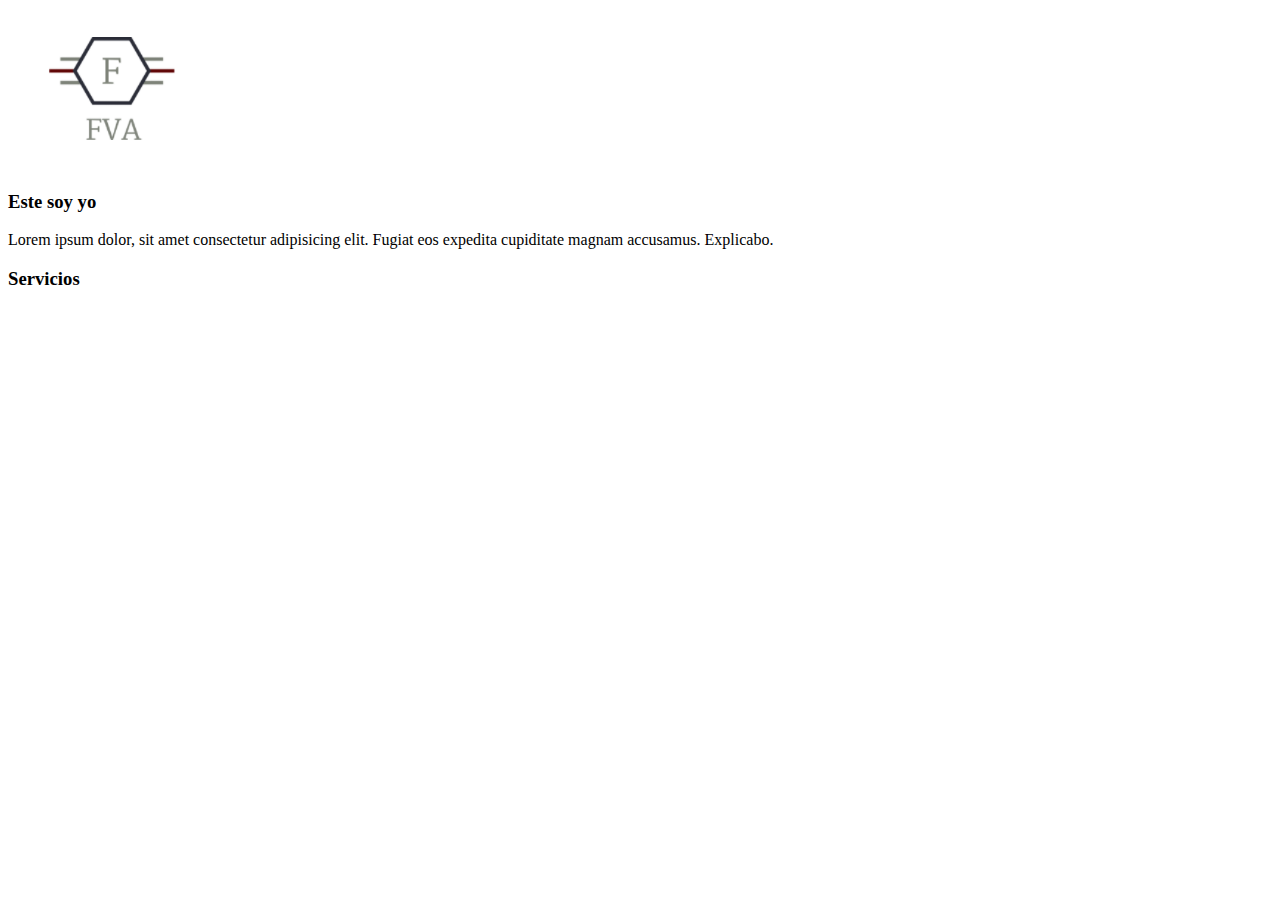
==== PaginaPrueba/index.html @ b1786f06 "Add needed links" ====
<!DOCTYPE html>
<html lang=en>
<head>
  <meta charset="utf-8">
  <title>Prueba</title>

</head>
<body>

  <!--Header -->
  <header>
    <div class="header-content">
      <img src="img/logo.png" alt="logo">
      <h3 class="title">Este soy yo</h3>
      <p class="text">Lorem ipsum dolor, sit amet consectetur adipisicing elit. Fugiat eos expedita cupiditate magnam accusamus. Explicabo.</p>
       <!-- Google Fonts -->
    <link href="https://fonts.googleapis.com/css?family=Open+Sans" rel="stylesheet">
    <link href="https://fonts.googleapis.com/css?family=Oswald" rel="stylesheet">
    <!-- ANIMATE.CSS -->
    <link rel="stylesheet"
      href="https://cdn.jsdelivr.net/npm/animate.css@3.5.2/animate.min.css">
    <!-- Font Awesome -->
    <link rel="stylesheet" href="https://use.fontawesome.com/releases/v5.3.1/css/all.css" integrity="sha384-mzrmE5qonljUremFsqc01SB46JvROS7bZs3IO2EmfFsd15uHvIt+Y8vEf7N7fWAU" crossorigin="anonymous">
    <!-- Custom CSS -->
    <link rel="stylesheet" href="css/style.css">
    </div>
  </header>

  <!-- Servicios -->
  <section class="services text-center">
    <h3 class="title">Servicios</h3>
    <div class="container grid-3">
      <div>
        <i class="fas fa-memory fa-10x"></i>
      </div>

    </div>
  </section>
</body>
</html>
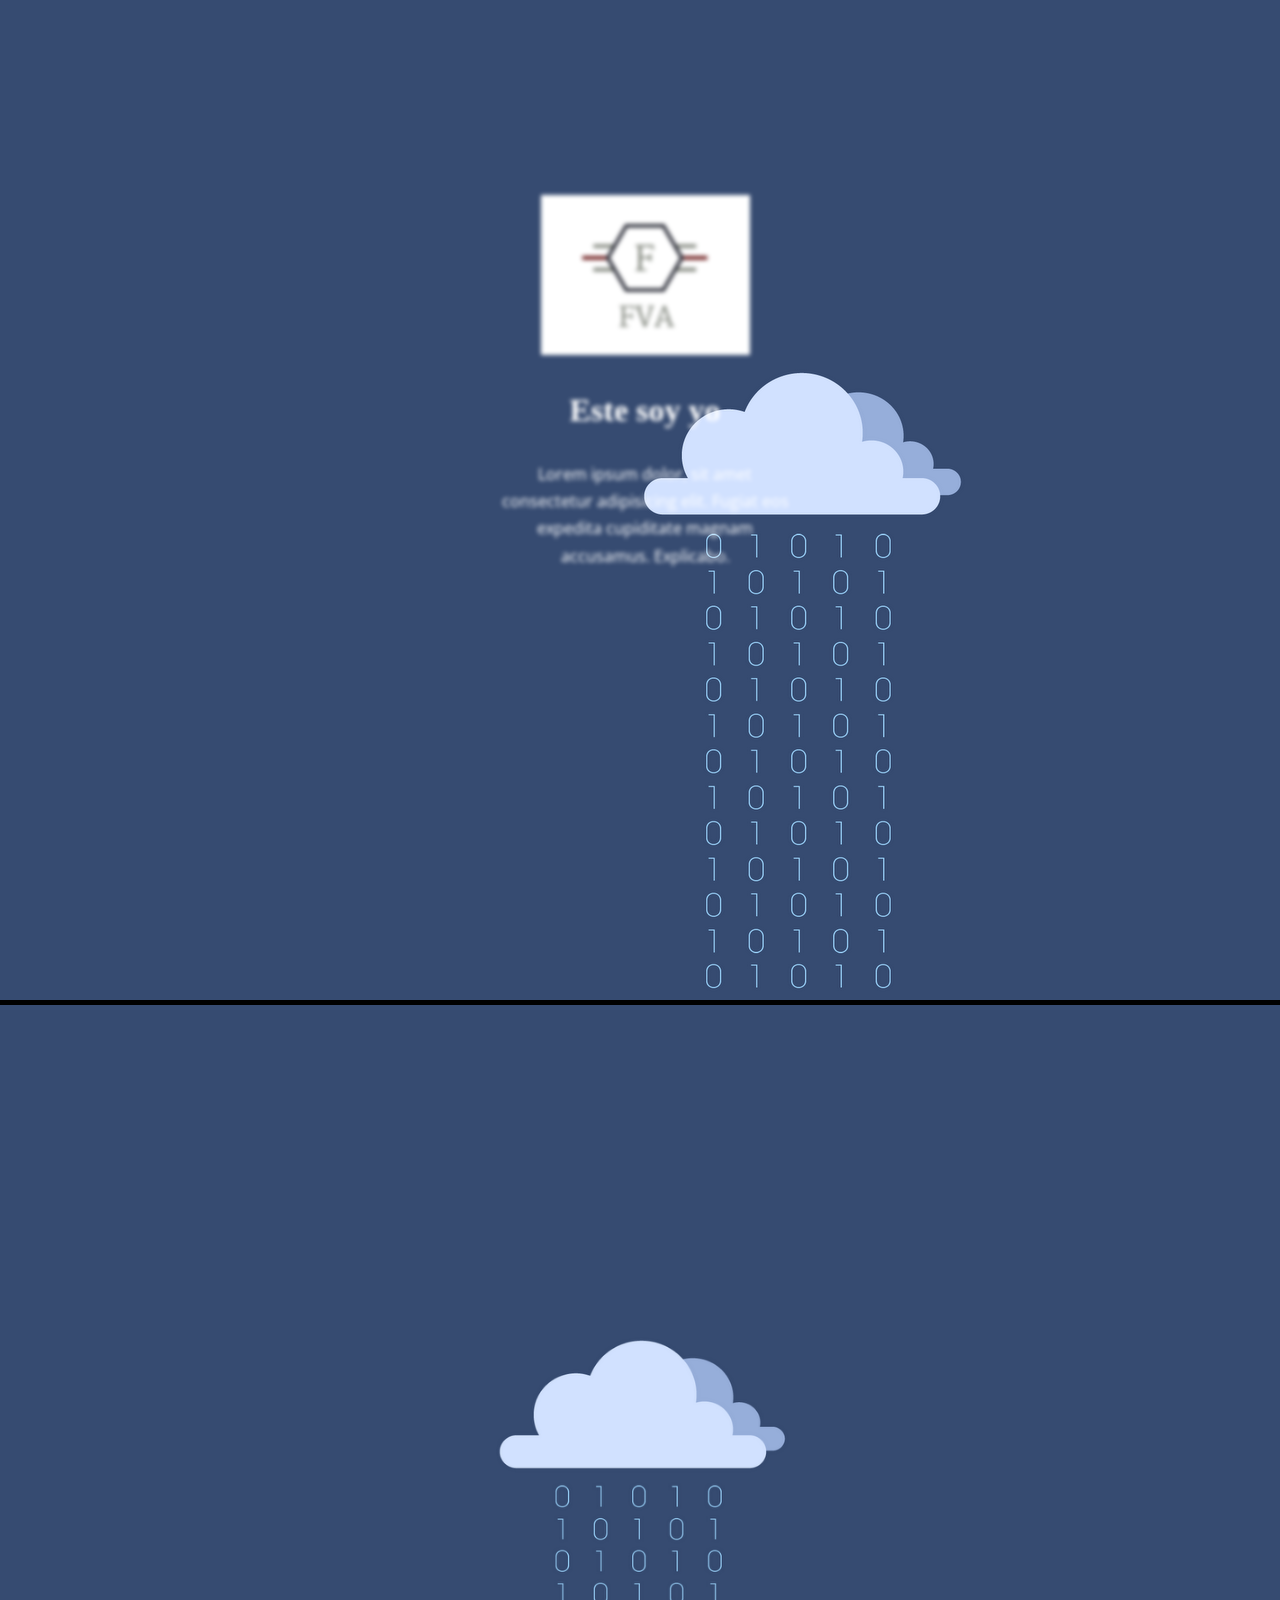
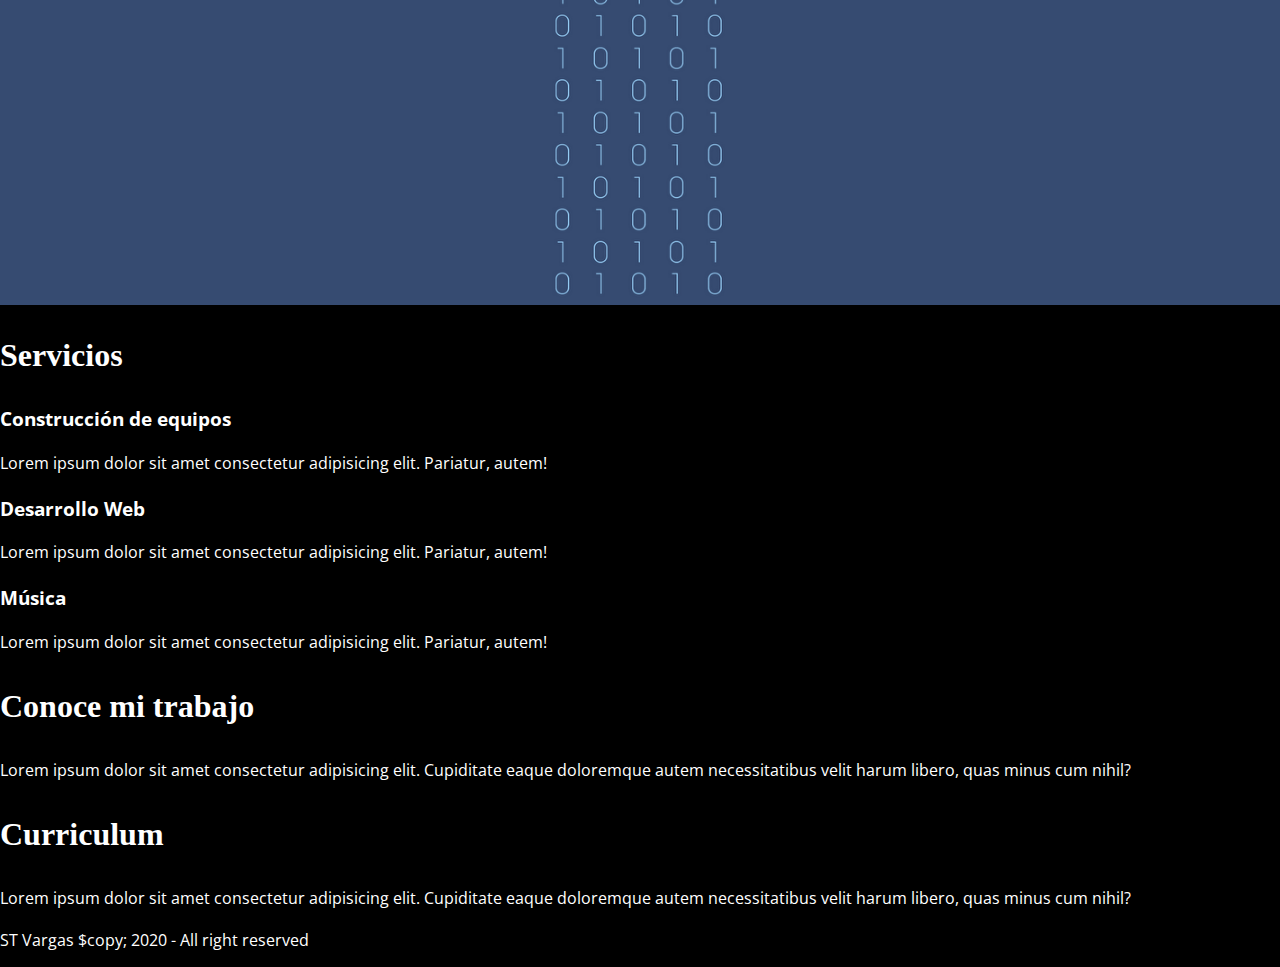
==== commit b928ea8f: "Cambiar imagen de fondo" ====
--- a/PaginaPrueba/index.html
+++ b/PaginaPrueba/index.html
@@ -8,7 +8,9 @@
 <body>
 
   <!--Header -->
-  <header>
+  <header class="header">
+    <img src="img/fondo.png" alt="fondo">
+    
     <div class="header-content">
       <img src="img/logo.png" alt="logo">
       <h3 class="title">Este soy yo</h3>
@@ -29,12 +31,78 @@
   <!-- Servicios -->
   <section class="services text-center">
     <h3 class="title">Servicios</h3>
+
+    <!-- Crear grid de 3-->
     <div class="container grid-3">
+      <!--Crear columnas con icono, titulo y un pequeño parrafo-->
       <div>
         <i class="fas fa-memory fa-10x"></i>
+        <h3>Construcción de equipos</h3>
+        <p class="text">Lorem ipsum dolor sit amet consectetur adipisicing elit. Pariatur, autem!</p>
+      </div>
+
+      <!--Crear columnas con icono, titulo y un pequeño parrafo-->
+      <div>
+        <i class="far fa-window-restore fa-10x"></i>
+        <h3>Desarrollo Web</h3>
+        <p class="text">Lorem ipsum dolor sit amet consectetur adipisicing elit. Pariatur, autem!</p>
+      </div>
+
+      <!--Crear columnas con icono, titulo y un pequeño parrafo-->
+      <div>
+        <i class="fas fa-play-circle fa-10x"></i>
+        <h3>Música</h3>
+        <p class="text">Lorem ipsum dolor sit amet consectetur adipisicing elit. Pariatur, autem!</p>
       </div>
 
     </div>
+  </section>  
+
+    <!-- Github -->
+  <section class="about bg-light">
+    <div class="container text-centered">
+      <!-- Crear grid de 2-->
+      <div class="grid-2">
+        <!--Crear columnas con icono-->
+        <div class="center">
+          <i class="fab fa-github-square fa-10x"></i>
+        </div>
+
+        <div>
+          <h3 class="title">Conoce mi trabajo</h3>
+          <p class="text">Lorem ipsum dolor sit amet consectetur adipisicing elit. Cupiditate eaque doloremque autem necessitatibus velit harum libero, quas minus cum nihil?</p>
+        </div>
+  
+      </div>
+
+    </div>
+    
   </section>
+
+
+      <!-- Resume -->
+  <section class="about bg-light">
+        <div class="container text-centered">
+          <!-- Crear grid de 2-->
+          <div class="grid-2">
+            <!--Crear columnas con icono, titulo y un pequeño parrafo-->
+            <div>
+              <h3 class="title">Curriculum</h3>
+              <p class="text">Lorem ipsum dolor sit amet consectetur adipisicing elit. Cupiditate eaque doloremque autem necessitatibus velit harum libero, quas minus cum nihil?</p>
+            </div>
+            <div class="center">
+              <i class="far fa-file-word fa-10x"></i>
+            </div>
+          </div>
+    
+        </div>
+        
+  </section>
+
+  <!-- Footer -->
+  <footer class="footer text-center bg-light">
+    <p>ST Vargas $copy; 2020 - All right reserved</p>
+  </footer>
+
 </body>
 </html>
--- a/PaginaPrueba/css/style.css
+++ b/PaginaPrueba/css/style.css
@@ -0,0 +1,60 @@
+body {
+    background: black; 
+    margin: 0;
+    color: white;
+    font-family: 'Open Sans', sans-serif;
+}
+
+.header::after {
+    content: '';
+    height: 100vh;
+    width: 100%;
+    background-image: url(../img/fondo.png);
+    background-size: cover;
+    background-repeat: no-repeat;
+    background-position: center;
+    display: block;
+    filter: blur(10px);
+    -webkit-filter: blur(10px);
+    transition: all 1000ms;
+
+}
+
+header:hover::after{
+    filter: blur(0px);
+    -webkit-filter: blur(0px);
+}
+
+.header:hover .header-content{
+    filter: blur(2px);
+    -webkit-filter: blur(2px);
+}
+
+.header-content{
+    position: absolute;
+    z-index: 1;
+    top: 10%;
+    left: 50%;
+    margin-top: 105px;
+    margin-left: -145px;
+    text-align: center;
+    width: 300px;
+    height: 350px;
+    transition: all 1000ms;
+}
+
+.header-content .logo{
+    width: 100px;
+    height: 100px;
+}
+
+.title{
+    font-family: 'Staatliches', cursive;
+    font-size: 2rem;
+
+}
+
+.text{
+    line-height: 1.7;
+    margin-top: 1rem;
+}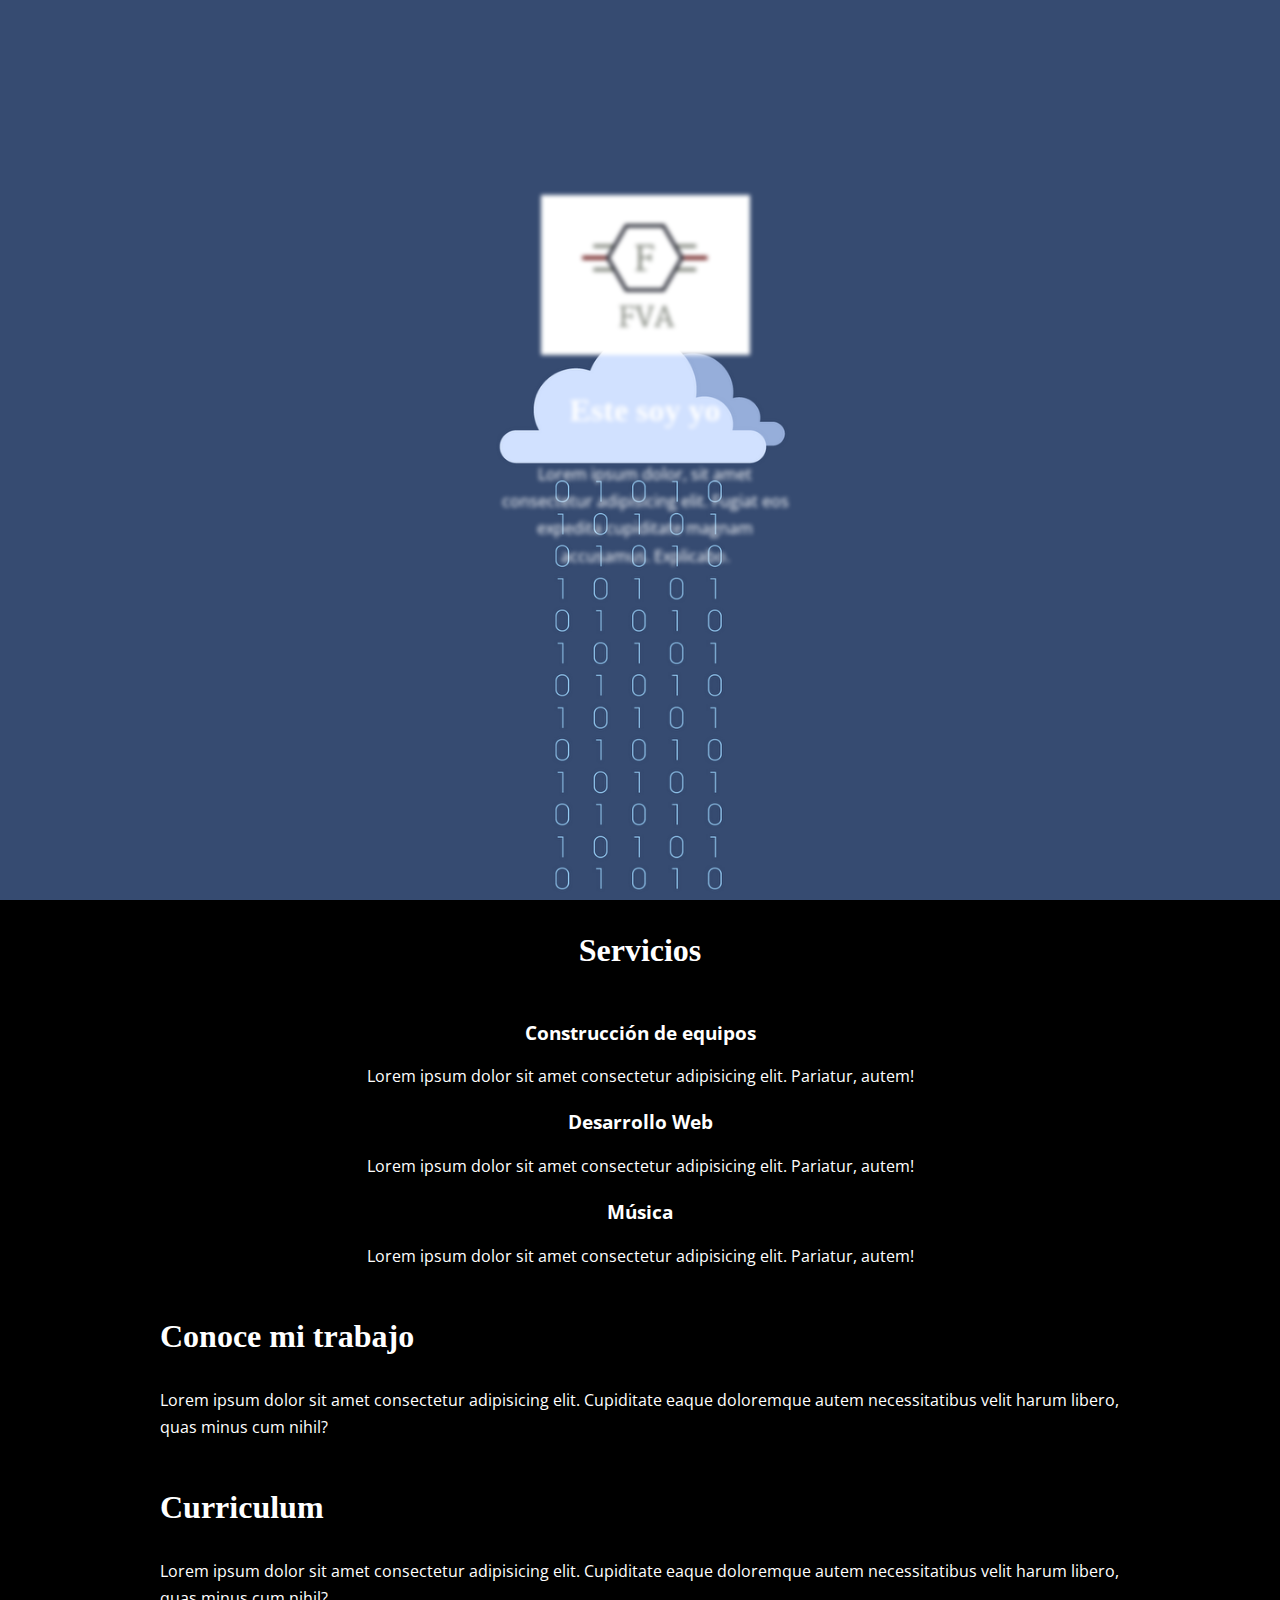
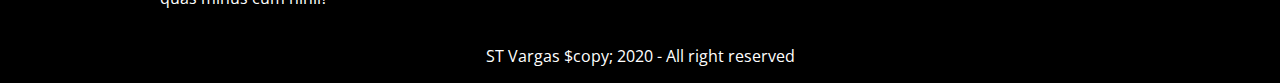
==== commit 081c7d62: "Termino de practica por el dia" ====
--- a/PaginaPrueba/index.html
+++ b/PaginaPrueba/index.html
@@ -9,8 +9,8 @@
 
   <!--Header -->
   <header class="header">
-    <img src="img/fondo.png" alt="fondo">
-    
+    <!--<img src="img/fondo.png" alt="fondo">-->
+
     <div class="header-content">
       <img src="img/logo.png" alt="logo">
       <h3 class="title">Este soy yo</h3>
--- a/PaginaPrueba/css/style.css
+++ b/PaginaPrueba/css/style.css
@@ -57,4 +57,17 @@
 .text{
     line-height: 1.7;
     margin-top: 1rem;
+}
+.container{
+    width: 960px;
+    margin: auto;
+    overflow: hidden;
+    padding: 4rems 1rems;
+
+}
+
+.text-center{
+    text-align: center;
+    margin: auto;
+    
 }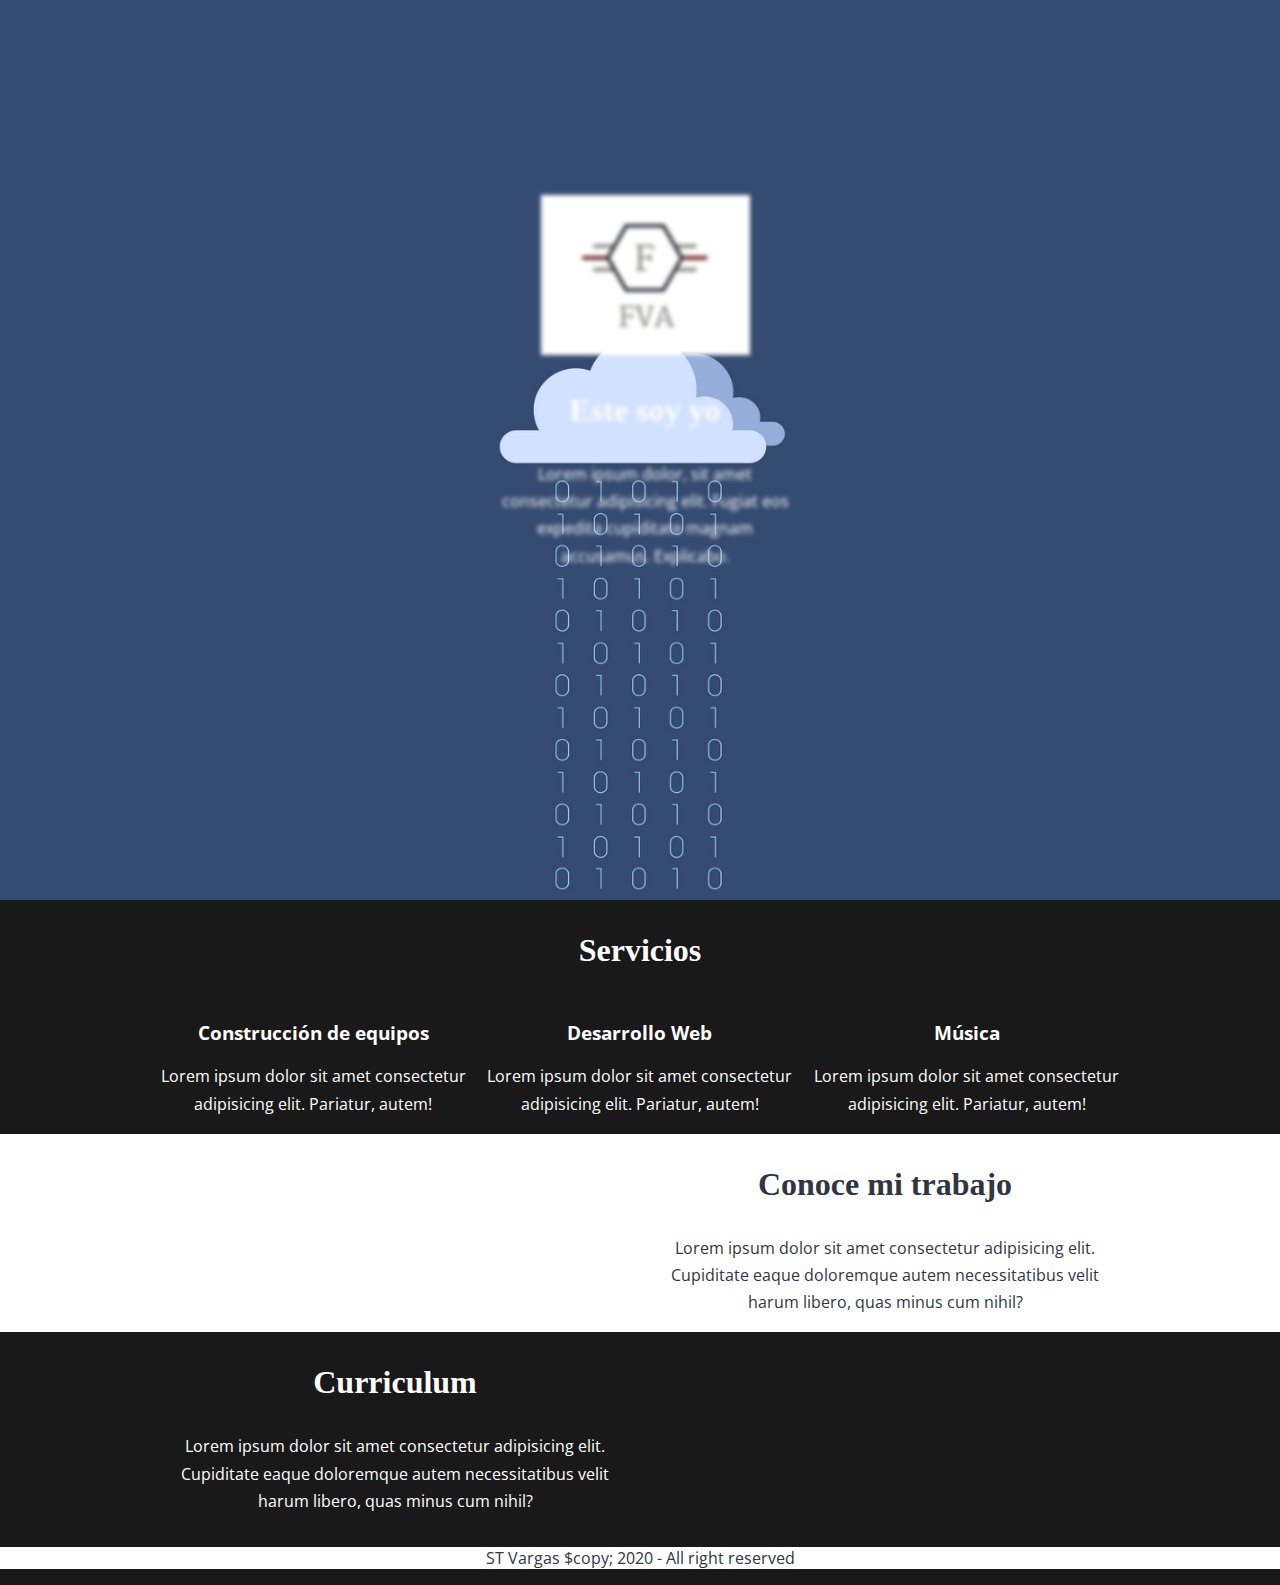
==== commit 583b891a: "Actualización de css" ====
--- a/PaginaPrueba/index.html
+++ b/PaginaPrueba/index.html
@@ -60,7 +60,7 @@
 
     <!-- Github -->
   <section class="about bg-light">
-    <div class="container text-centered">
+    <div class="container text-center">
       <!-- Crear grid de 2-->
       <div class="grid-2">
         <!--Crear columnas con icono-->
@@ -81,8 +81,8 @@
 
 
       <!-- Resume -->
-  <section class="about bg-light">
-        <div class="container text-centered">
+  <section>
+        <div class="container text-center">
           <!-- Crear grid de 2-->
           <div class="grid-2">
             <!--Crear columnas con icono, titulo y un pequeño parrafo-->
--- a/PaginaPrueba/css/style.css
+++ b/PaginaPrueba/css/style.css
@@ -1,5 +1,5 @@
 body {
-    background: black; 
+    background: rgba(0, 0, 0, 0.9); 
     margin: 0;
     color: white;
     font-family: 'Open Sans', sans-serif;
@@ -66,8 +66,31 @@
 
 }
 
+.grid-3{
+    display: grid;
+    grid-template-columns: 1fr 1fr 1fr;
+    grid-gap: 20px;
+}
+
+.grid-2{
+    display: grid;
+    grid-template-columns: 1fr 1fr;
+    grid-gap: 20px;
+}
+
 .text-center{
     text-align: center;
     margin: auto;
     
-}+}
+
+.bg-light{
+    background: #fff;
+    color: #2f3542;
+}
+
+.bg-dark{
+    background: #2f3542;
+    color: #fff;
+}
+
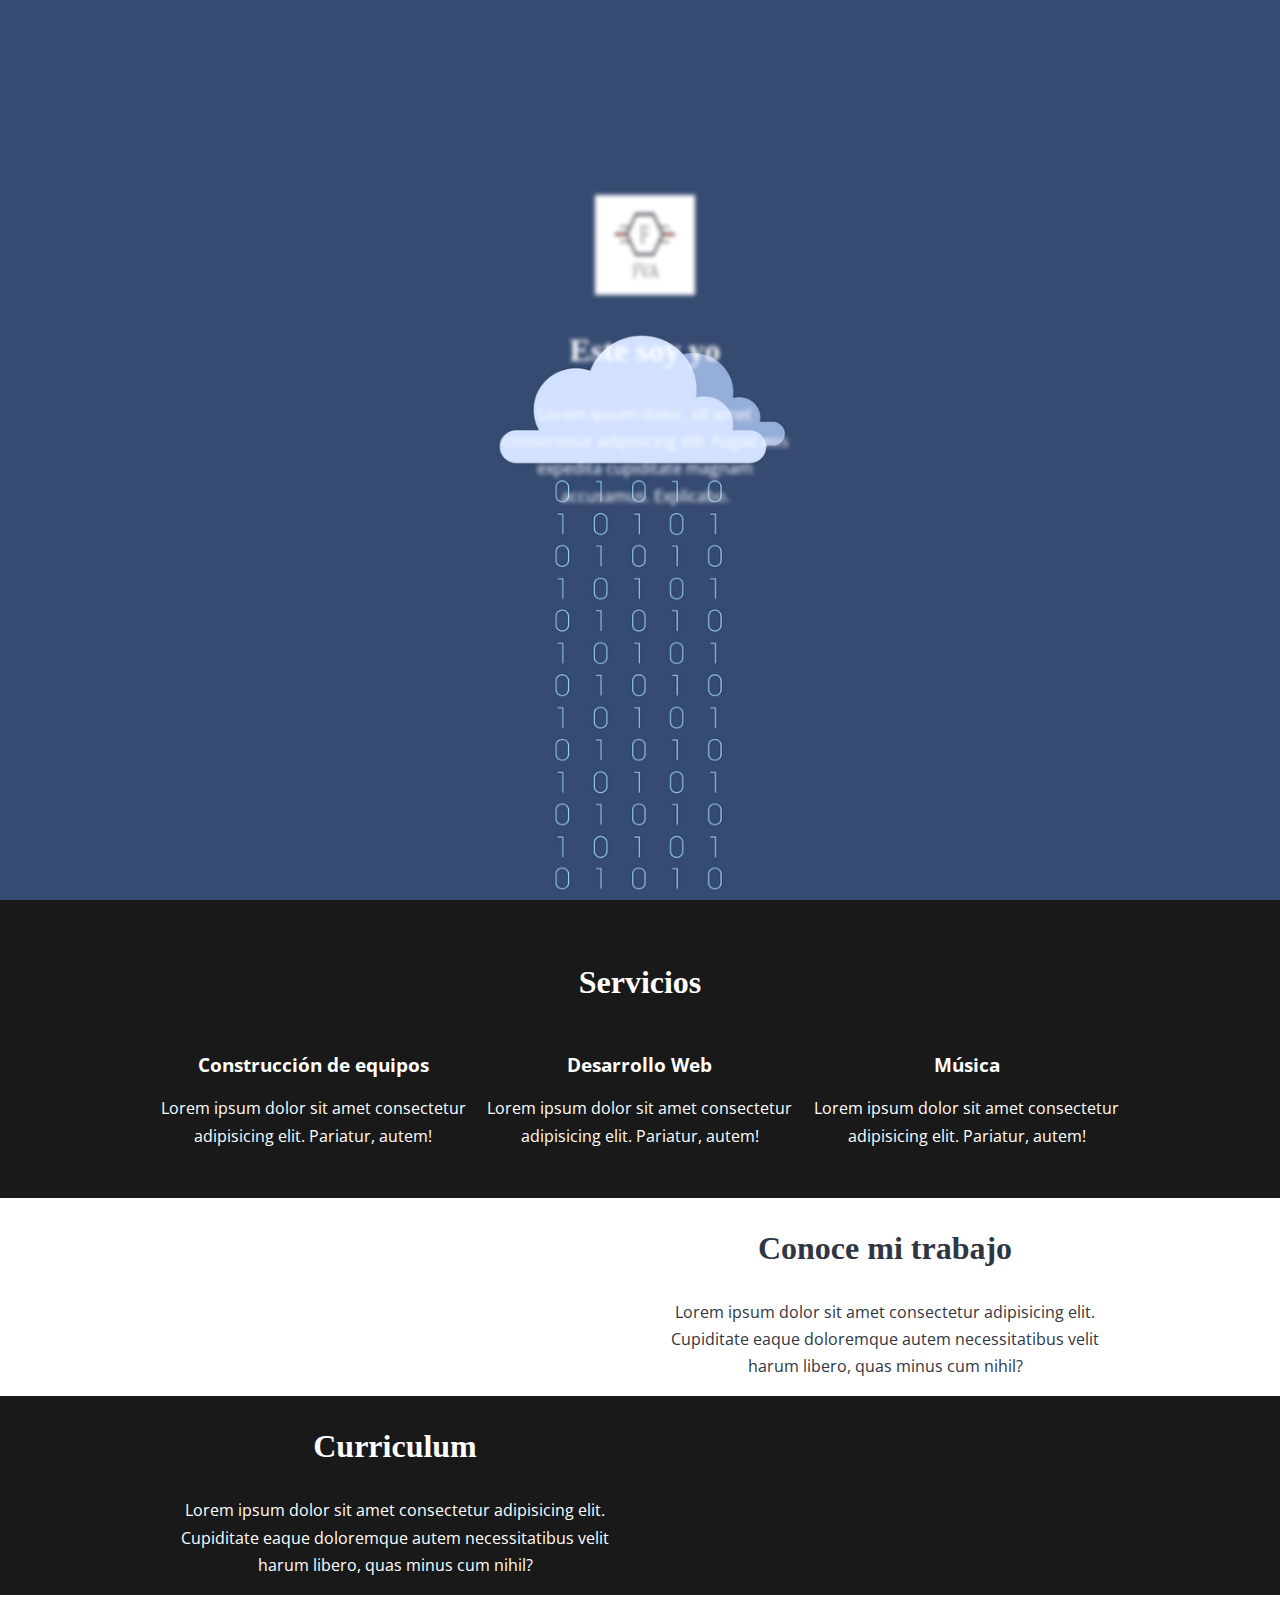
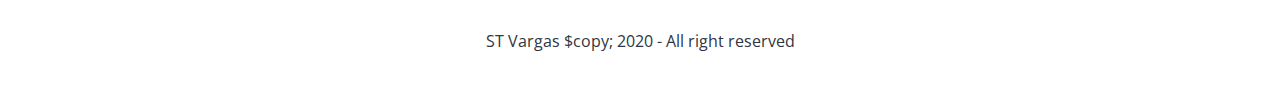
==== commit 3445ee9e: "agregar compatibilidad movil" ====
--- a/PaginaPrueba/index.html
+++ b/PaginaPrueba/index.html
@@ -12,7 +12,7 @@
     <!--<img src="img/fondo.png" alt="fondo">-->
 
     <div class="header-content">
-      <img src="img/logo.png" alt="logo">
+      <img src="img/logo.png" alt="logo" class="logo">
       <h3 class="title">Este soy yo</h3>
       <p class="text">Lorem ipsum dolor, sit amet consectetur adipisicing elit. Fugiat eos expedita cupiditate magnam accusamus. Explicabo.</p>
        <!-- Google Fonts -->
--- a/PaginaPrueba/css/style.css
+++ b/PaginaPrueba/css/style.css
@@ -94,3 +94,35 @@
     color: #fff;
 }
 
+.services {
+    padding: 2rem 0;
+}
+
+footer {
+    padding: 2.2rem;
+}
+
+footer p{
+    margin:0;
+}
+
+@media(max-widht: 560px){
+    .header::after{
+        height: 50vh;
+    }
+
+    .header-content{
+        top: 5%;
+        margin-top: 5px;
+    }
+
+    .header-content .logo{
+        height: 120px;
+        width: 120px;
+    }
+
+    .header-content .text{
+        display: none;
+    }
+
+}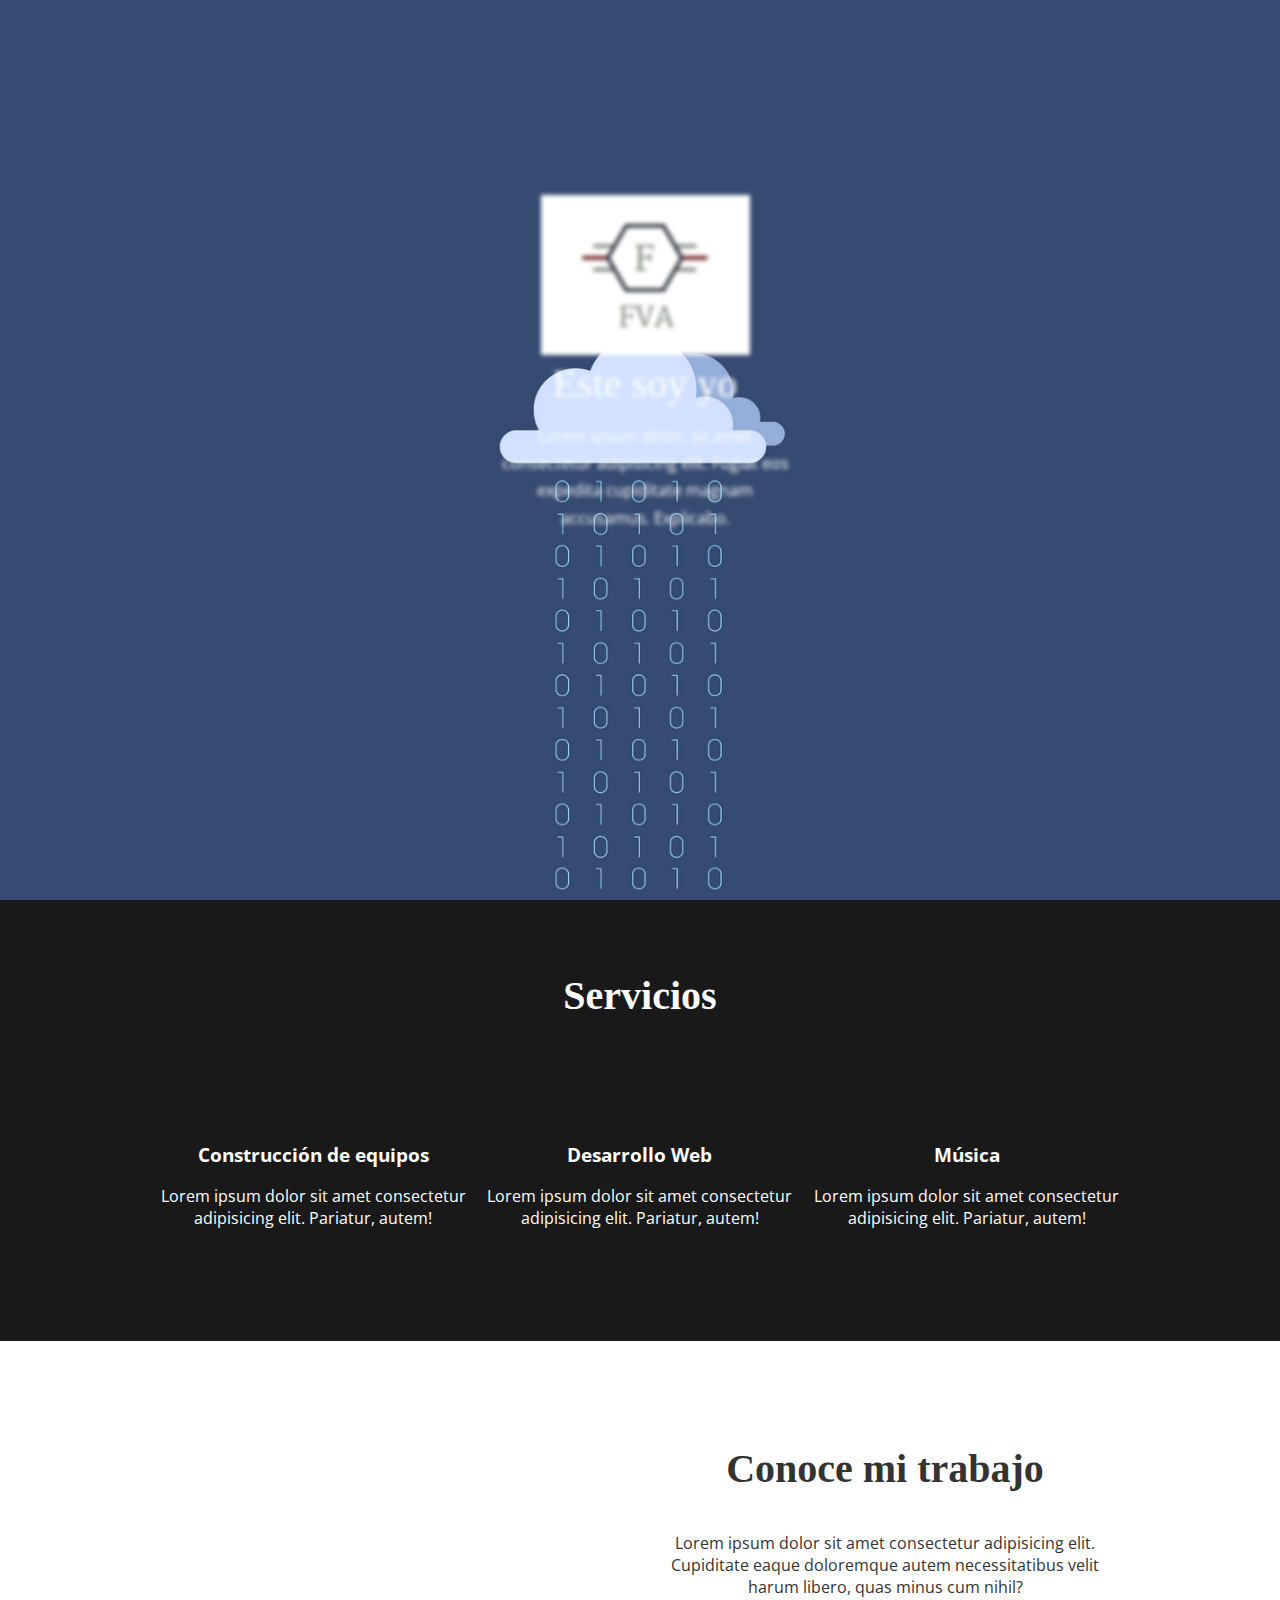
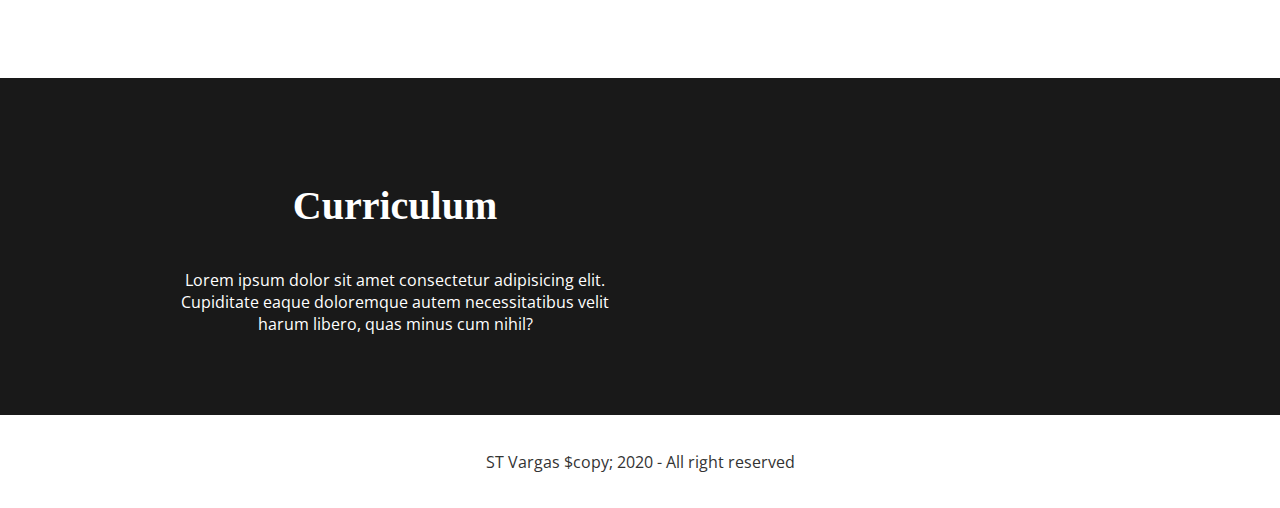
==== commit 96f8acb6: "Finalizacion de estructura de pagina" ====
--- a/PaginaPrueba/index.html
+++ b/PaginaPrueba/index.html
@@ -3,19 +3,7 @@
 <head>
   <meta charset="utf-8">
   <title>Prueba</title>
-
-</head>
-<body>
-
-  <!--Header -->
-  <header class="header">
-    <!--<img src="img/fondo.png" alt="fondo">-->
-
-    <div class="header-content">
-      <img src="img/logo.png" alt="logo" class="logo">
-      <h3 class="title">Este soy yo</h3>
-      <p class="text">Lorem ipsum dolor, sit amet consectetur adipisicing elit. Fugiat eos expedita cupiditate magnam accusamus. Explicabo.</p>
-       <!-- Google Fonts -->
+    <!-- Google Fonts -->
     <link href="https://fonts.googleapis.com/css?family=Open+Sans" rel="stylesheet">
     <link href="https://fonts.googleapis.com/css?family=Oswald" rel="stylesheet">
     <!-- ANIMATE.CSS -->
@@ -25,6 +13,16 @@
     <link rel="stylesheet" href="https://use.fontawesome.com/releases/v5.3.1/css/all.css" integrity="sha384-mzrmE5qonljUremFsqc01SB46JvROS7bZs3IO2EmfFsd15uHvIt+Y8vEf7N7fWAU" crossorigin="anonymous">
     <!-- Custom CSS -->
     <link rel="stylesheet" href="css/style.css">
+</head>
+<body>
+
+  <!--Header -->
+  <header class="header">
+    <div class="header-content animated flash">
+      <img src="img/logo.png" alt="logo" class="logo">
+      <div class="title">Este soy yo</div>
+      <div class="text">Lorem ipsum dolor, sit amet consectetur adipisicing elit. Fugiat eos expedita cupiditate magnam accusamus. Explicabo.</div>
+
     </div>
   </header>
 
@@ -36,21 +34,21 @@
     <div class="container grid-3">
       <!--Crear columnas con icono, titulo y un pequeño parrafo-->
       <div>
-        <i class="fas fa-memory fa-10x"></i>
+        <i class="fas fa-memory fa-5x"></i>
         <h3>Construcción de equipos</h3>
         <p class="text">Lorem ipsum dolor sit amet consectetur adipisicing elit. Pariatur, autem!</p>
       </div>
 
       <!--Crear columnas con icono, titulo y un pequeño parrafo-->
       <div>
-        <i class="far fa-window-restore fa-10x"></i>
+        <i class="far fa-window-restore fa-5x"></i>
         <h3>Desarrollo Web</h3>
         <p class="text">Lorem ipsum dolor sit amet consectetur adipisicing elit. Pariatur, autem!</p>
       </div>
 
       <!--Crear columnas con icono, titulo y un pequeño parrafo-->
       <div>
-        <i class="fas fa-play-circle fa-10x"></i>
+        <i class="fas fa-play-circle fa-5x"></i>
         <h3>Música</h3>
         <p class="text">Lorem ipsum dolor sit amet consectetur adipisicing elit. Pariatur, autem!</p>
       </div>
@@ -64,7 +62,7 @@
       <!-- Crear grid de 2-->
       <div class="grid-2">
         <!--Crear columnas con icono-->
-        <div class="center">
+        <div class="text-center">
           <i class="fab fa-github-square fa-10x"></i>
         </div>
 
@@ -90,8 +88,8 @@
               <h3 class="title">Curriculum</h3>
               <p class="text">Lorem ipsum dolor sit amet consectetur adipisicing elit. Cupiditate eaque doloremque autem necessitatibus velit harum libero, quas minus cum nihil?</p>
             </div>
-            <div class="center">
-              <i class="far fa-file-word fa-10x"></i>
+            <div class="text-center">
+              <i class="far fa-file fa-8x"></i>
             </div>
           </div>
     
--- a/PaginaPrueba/css/style.css
+++ b/PaginaPrueba/css/style.css
@@ -9,13 +9,13 @@
     content: '';
     height: 100vh;
     width: 100%;
-    background-image: url(../img/fondo.png);
+    background-image: url('../img/fondo.png');
     background-size: cover;
     background-repeat: no-repeat;
     background-position: center;
     display: block;
-    filter: blur(10px);
-    -webkit-filter: blur(10px);
+    filter: blur(8px);
+    -webkit-filter: blur(8px);
     transition: all 1000ms;
 
 }
@@ -40,29 +40,32 @@
     text-align: center;
     width: 300px;
     height: 350px;
+    text-align: center;
     transition: all 1000ms;
 }
 
 .header-content .logo{
-    width: 100px;
-    height: 100px;
+    width: (100%- 40%);
+    height: (100%- 40%);
 }
+
 
 .title{
     font-family: 'Staatliches', cursive;
-    font-size: 2rem;
+    font-size: 2.5rem;
 
 }
 
-.text{
+.header-content .text{
     line-height: 1.7;
     margin-top: 1rem;
 }
+
 .container{
-    width: 960px;
+    max-width: 960px;
     margin: auto;
     overflow: hidden;
-    padding: 4rems 1rems;
+    padding: 4rem 1rem;
 
 }
 
@@ -85,13 +88,14 @@
 }
 
 .bg-light{
-    background: #fff;
-    color: #2f3542;
+    background:#fff;
+    color: #333;
+    width: auto;
 }
 
 .bg-dark{
     background: #2f3542;
-    color: #fff;
+    color: #f4f4f4;
 }
 
 .services {
@@ -117,12 +121,29 @@
     }
 
     .header-content .logo{
-        height: 120px;
-        width: 120px;
+        height: 140px;
+        width: 140px;
     }
 
     .header-content .text{
         display: none;
     }
+    .grid-3, .grid-2 {
+        grid-template-columns: 1fr;
+      }
+    
+      .services div {
+        padding: 1.4rem 1rem;
+      }
+
+    /* Landscape */
+@media(max-height: 500px) {
+    .header-content .title, .header-content .text {
+      display: none;
+    }
+    .header-content {
+      top: 0;
+    }
+  }
 
 }